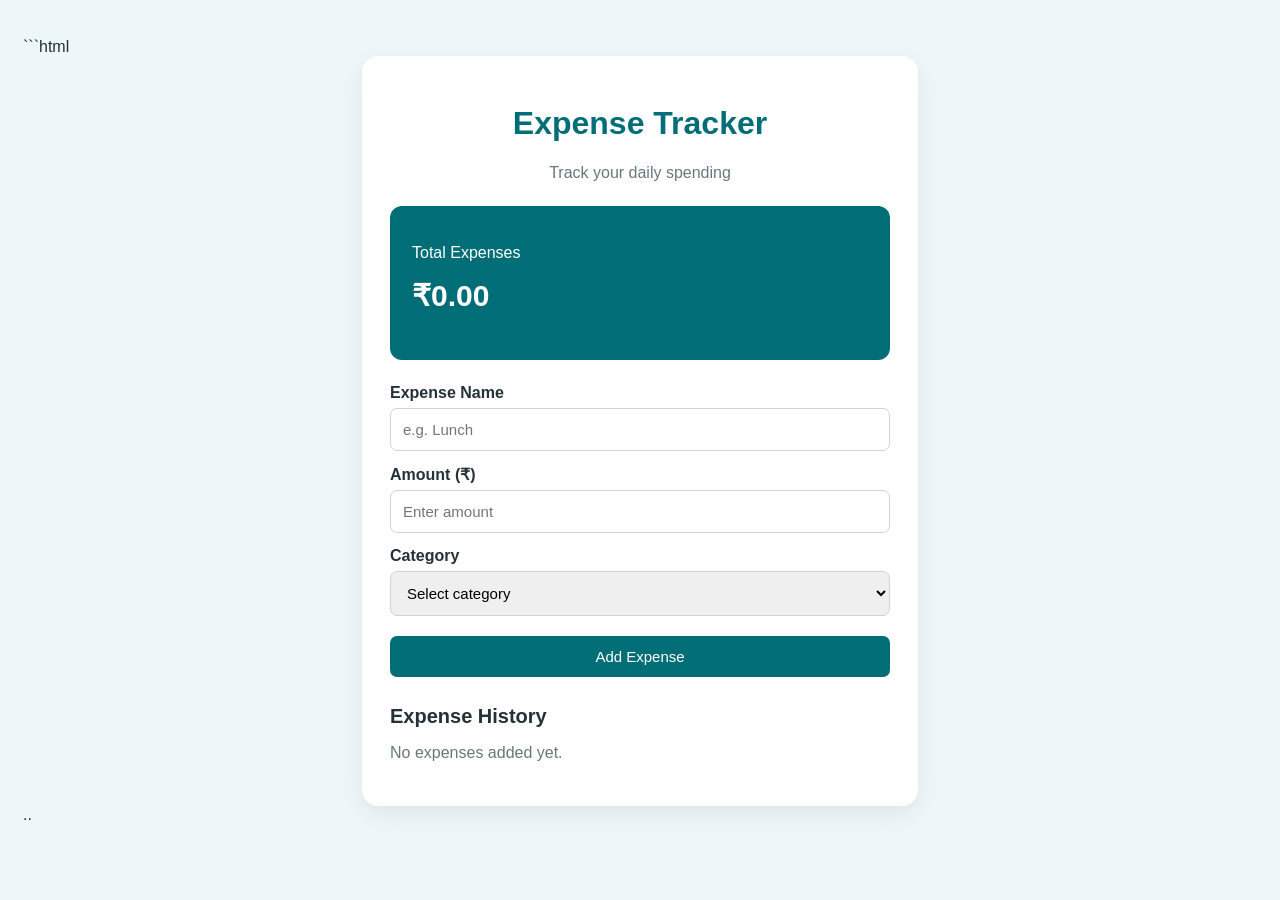
==== index .html @ 43d3be13 "Save Expensens using local storage" ====
```html
<!DOCTYPE html>
<html lang="en">
<head>
    <meta charset="UTF-8">
    <meta name="viewport" content="width=device-width, initial-scale=1.0">
    <title>Expense Tracker</title>
    <link rel="stylesheet" href="style.css">
</head>
<body>
    <main class="container">
        <h1>Expense Tracker</h1>
        <p class="subtitle">Track your daily spending</p>

        <div class="total-card">
            <p>Total Expenses</p>
            <h2 id="total">₹0.00</h2>
        </div>

        <form id="expenseForm">
            <label for="expenseName">Expense Name</label>
            <input id="expenseName" type="text"
                   placeholder="e.g. Lunch" required>

            <label for="amount">Amount (₹)</label>
            <input id="amount" type="number"
                   min="0.01" step="0.01"
                   placeholder="Enter amount" required>

            <label for="category">Category</label>
            <select id="category" required>
                <option value="">Select category</option>
                <option>Food</option>
                <option>Travel</option>
                <option>Shopping</option>
                <option>Education</option>
                <option>Other</option>
            </select>

            <button type="submit">Add Expense</button>
        </form>

        <h2 class="list-heading">Expense History</h2>
        <ul id="expenseList"></ul>
        <p id="emptyMessage">No expenses added yet.</p>
    </main>

    <script src="script.js"></script>
</body>
</html>

..
---- style.css ----
```css
* {
    box-sizing: border-box;
    margin: 0;
    padding: 0;
}

body {
    font-family: Arial, sans-serif;
    background: #edf6f9;
    color: #243238;
    padding: 30px 15px;
}

.container {
    max-width: 500px;
    margin: auto;
    padding: 28px;
    background: white;
    border-radius: 16px;
    box-shadow: 0 8px 25px #00000012;
}

h1 {
    text-align: center;
    color: #006d77;
}

.subtitle {
    text-align: center;
    margin: 8px 0 24px;
    color: #68777b;
}

.total-card {
    background: #006d77;
    color: white;
    padding: 22px;
    border-radius: 12px;
    margin-bottom: 24px;
}

.total-card h2 {
    margin-top: 8px;
    font-size: 30px;
}

label {
    display: block;
    margin: 14px 0 6px;
    font-weight: bold;
}

input, select {
    width: 100%;
    padding: 12px;
    border: 1px solid #ccd5d8;
    border-radius: 7px;
    font-size: 15px;
}

button {
    padding: 12px;
    border: none;
    border-radius: 7px;
    cursor: pointer;
    font-size: 15px;
}

form button {
    width: 100%;
    margin-top: 20px;
    background: #006d77;
    color: white;
}

form button:hover {
    background: #00545c;
}

.list-heading {
    margin-top: 28px;
    font-size: 20px;
}

#expenseList {
    list-style: none;
    margin-top: 12px;
}

.expense-item {
    display: flex;
    justify-content: space-between;
    align-items: center;
    gap: 10px;
    padding: 13px 0;
    border-bottom: 1px solid #e6ebed;
}

.expense-details {
    overflow-wrap: anywhere;
}

.expense-details small {
    display: block;
    color: #68777b;
    margin-top: 5px;
}

.expense-right {
    text-align: right;
    flex-shrink: 0;
}

.delete-button {
    background: #ffe3e3;
    color: #b42318;
    margin-top: 5px;
    padding: 6px 9px;
}

#emptyMessage {
    color: #68777b;
    margin-top: 12px;
}

@media (max-width: 400px) {
    .container {
        padding: 18px;
    }
}
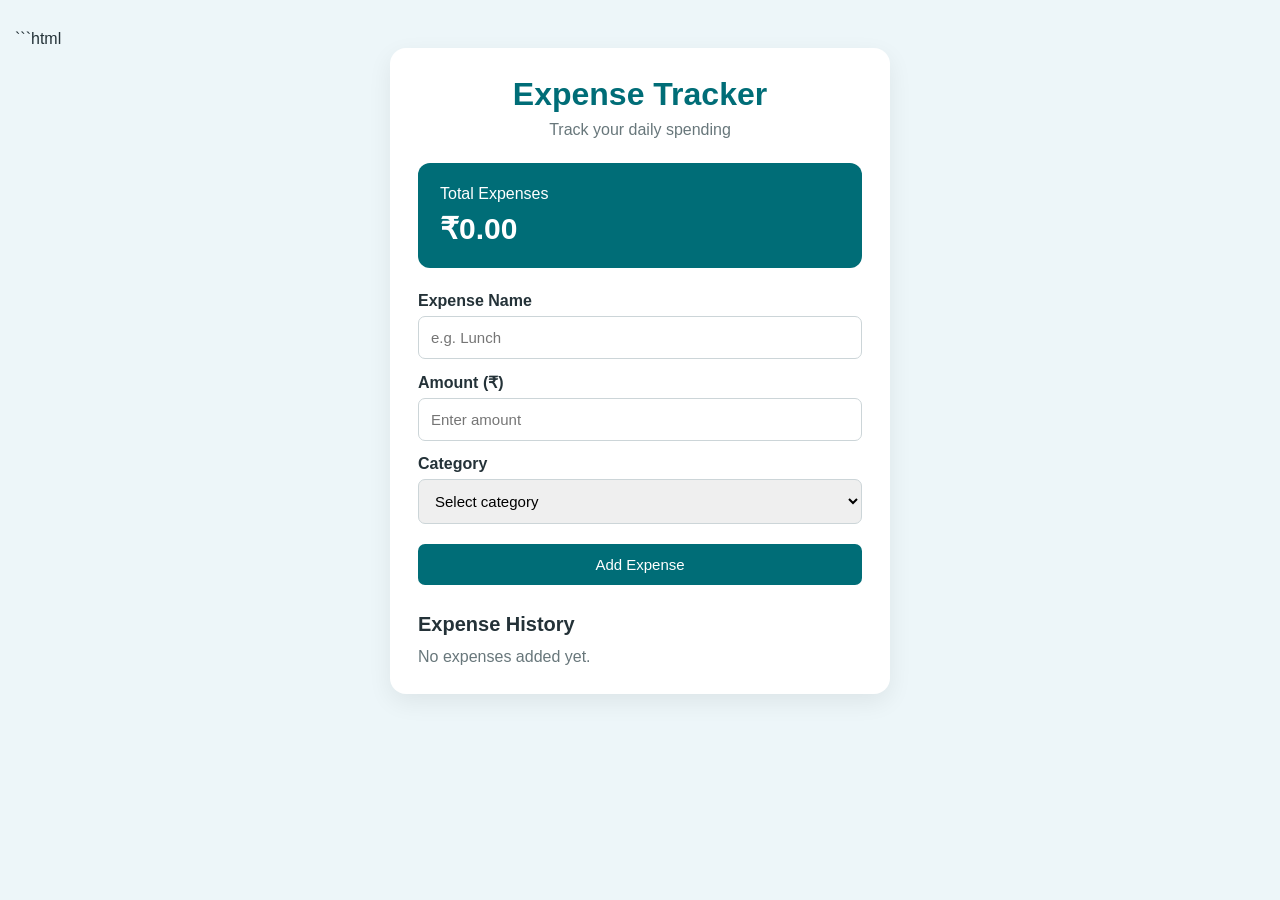
==== commit b30d7c2c: "The expencese to be done" ====
--- a/index .html
+++ b/index .html
@@ -48,5 +48,3 @@
     <script src="script.js"></script>
 </body>
 </html>
-
-..  
--- a/style.css
+++ b/style.css
@@ -1,4 +1,4 @@
-```css
+
 * {
     box-sizing: border-box;
     margin: 0;
@@ -124,8 +124,4 @@
     margin-top: 12px;
 }
 
-@media (max-width: 400px) {
-    .container {
-        padding: 18px;
-    }
-}
+
